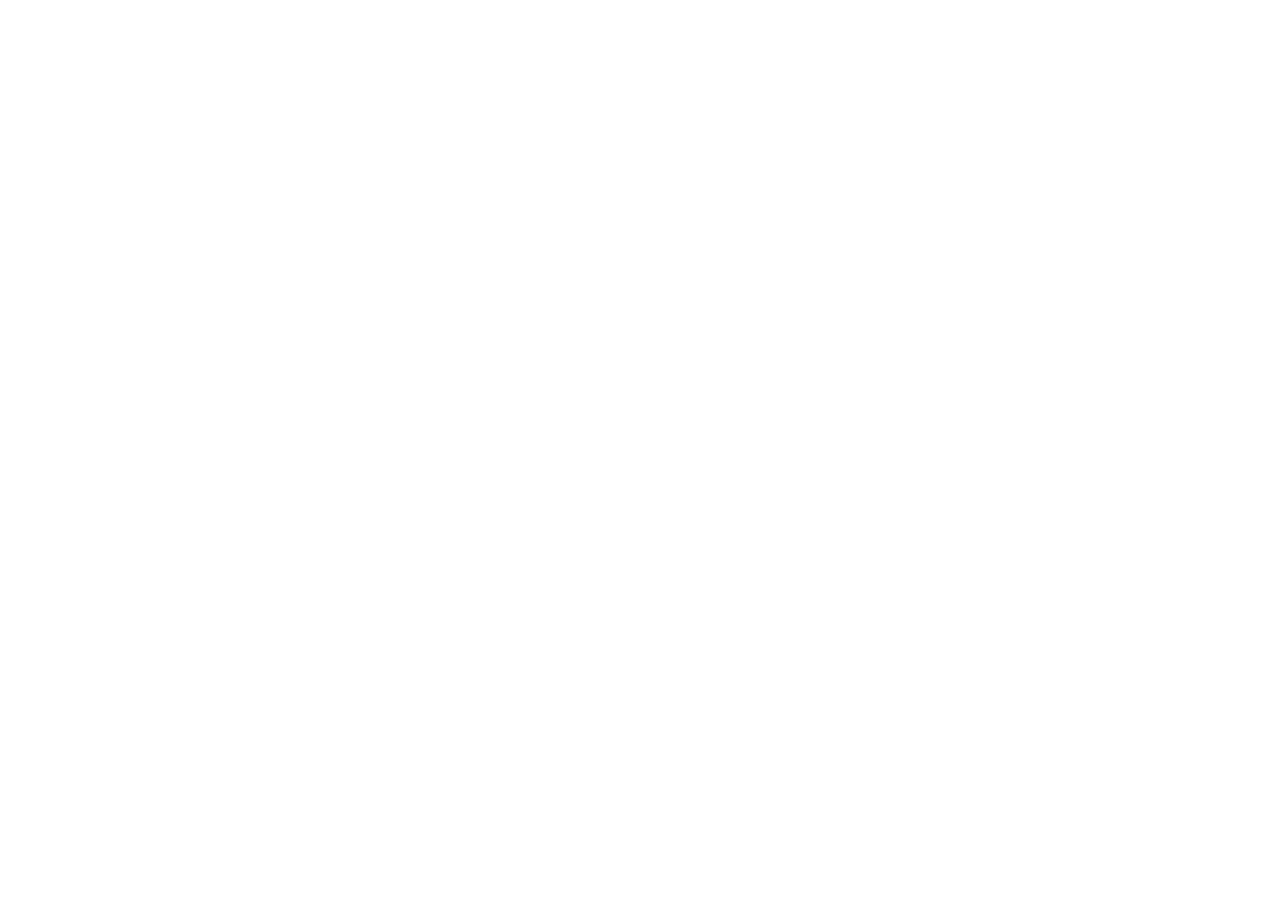
==== flexbox.html @ d1f5cb8c "ghdfshfdh" ====
<!DOCTYPE html>
<html lang="en">

<head>
    <meta charset="UTF-8">
    <title>Document</title>
    <link rel="stylesheet" href="style.css">
</head>

<body>
<div class="container">
    <div class="item"></div>
    <div class="item"></div>
    <div class="item"></div>
    <div class="item"></div>
    <div class="item"></div>
    <div class="item"></div>
    <div class="item"></div>
</div>
</body>

</html>
---- style.css ----
body{
    color: red;
}
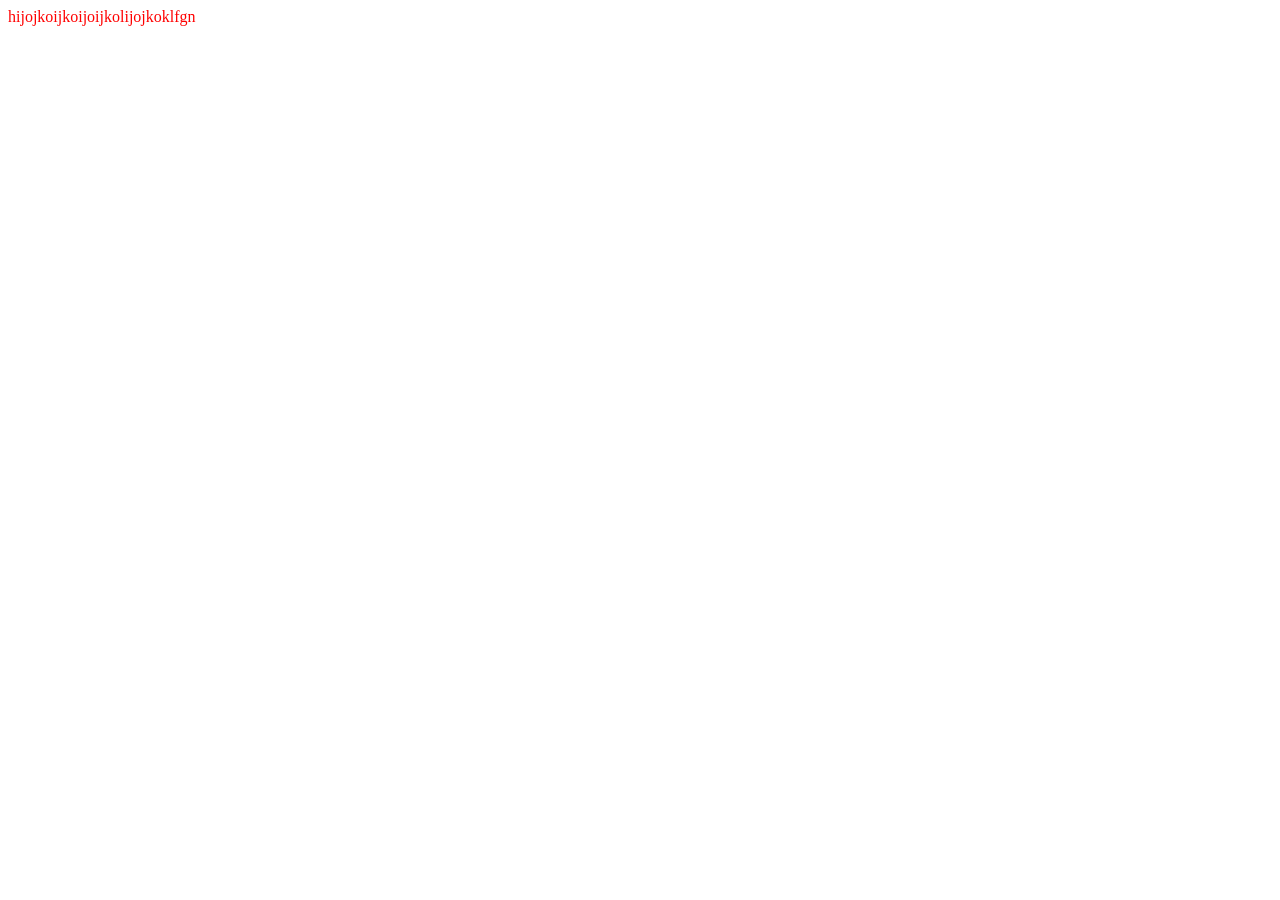
==== commit 92fa492e: "sdgg" ====
--- a/flexbox.html
+++ b/flexbox.html
@@ -6,7 +6,6 @@
     <title>Document</title>
     <link rel="stylesheet" href="style.css">
 </head>
-
 <body>
 <div class="container">
     <div class="item"></div>
@@ -18,5 +17,5 @@
     <div class="item"></div>
 </div>
 </body>
-
+hijojkoijkoijoijkolijojkoklfgn
 </html>
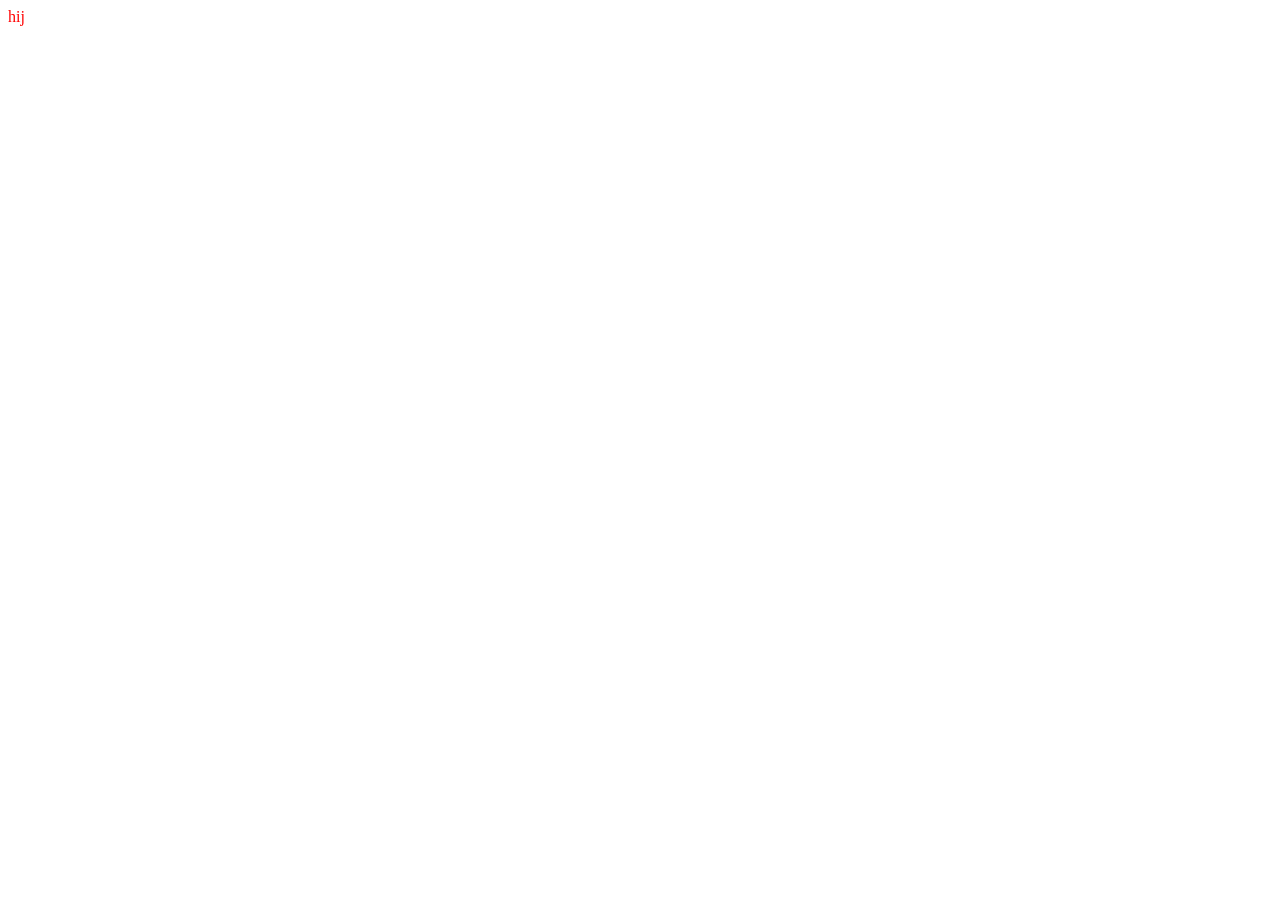
==== commit c3393209: "sdfdgf" ====
--- a/flexbox.html
+++ b/flexbox.html
@@ -17,5 +17,5 @@
     <div class="item"></div>
 </div>
 </body>
-hijojkoijkoijoijkolijojkoklfgn
+hij
 </html>
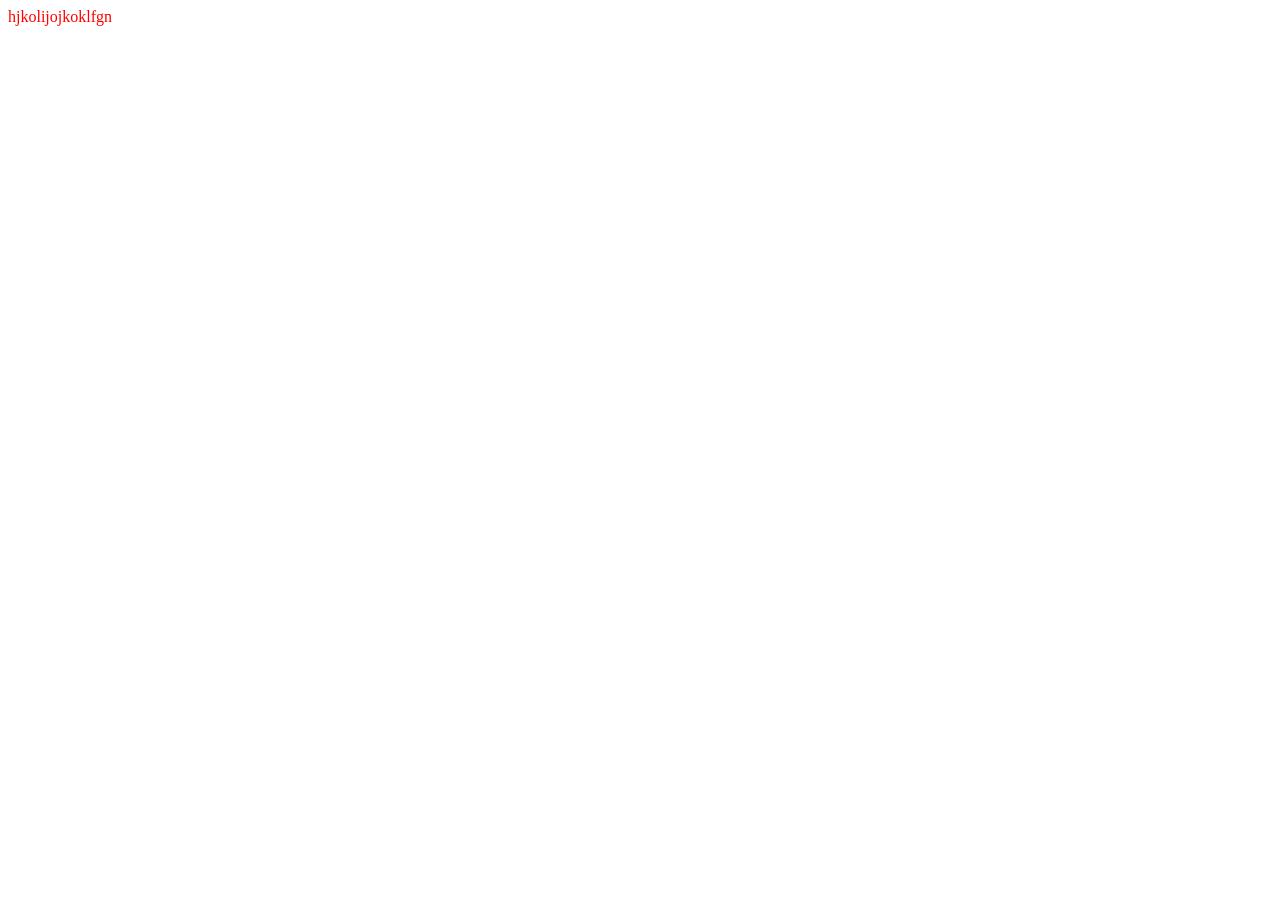
==== commit 518953c5: "gdfsgdfs" ====
--- a/flexbox.html
+++ b/flexbox.html
@@ -17,5 +17,5 @@
     <div class="item"></div>
 </div>
 </body>
-hij
+hjkolijojkoklfgn
 </html>
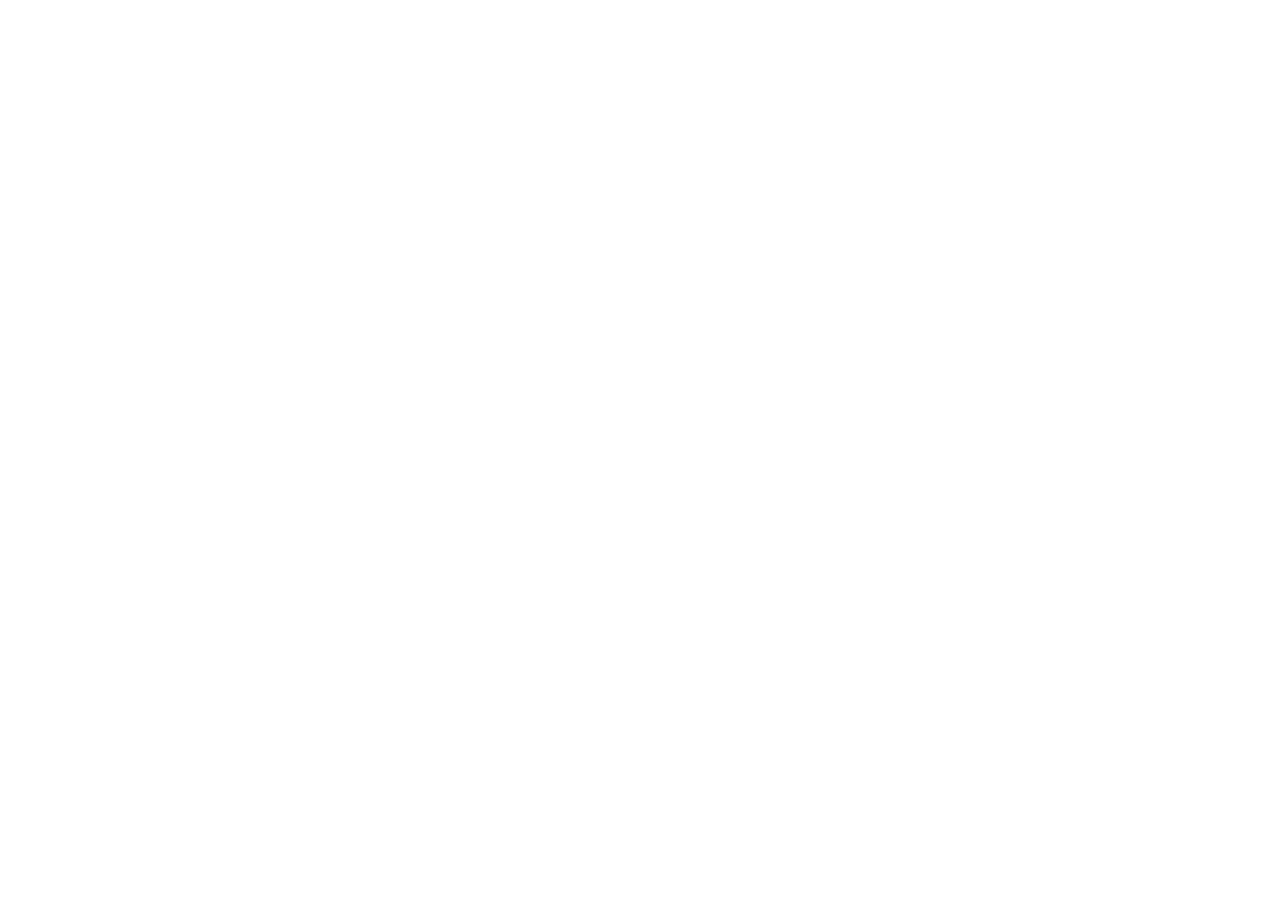
==== commit edd578f1: "what the" ====
--- a/flexbox.html
+++ b/flexbox.html
@@ -17,5 +17,5 @@
     <div class="item"></div>
 </div>
 </body>
-hjkolijojkoklfgn
+
 </html>
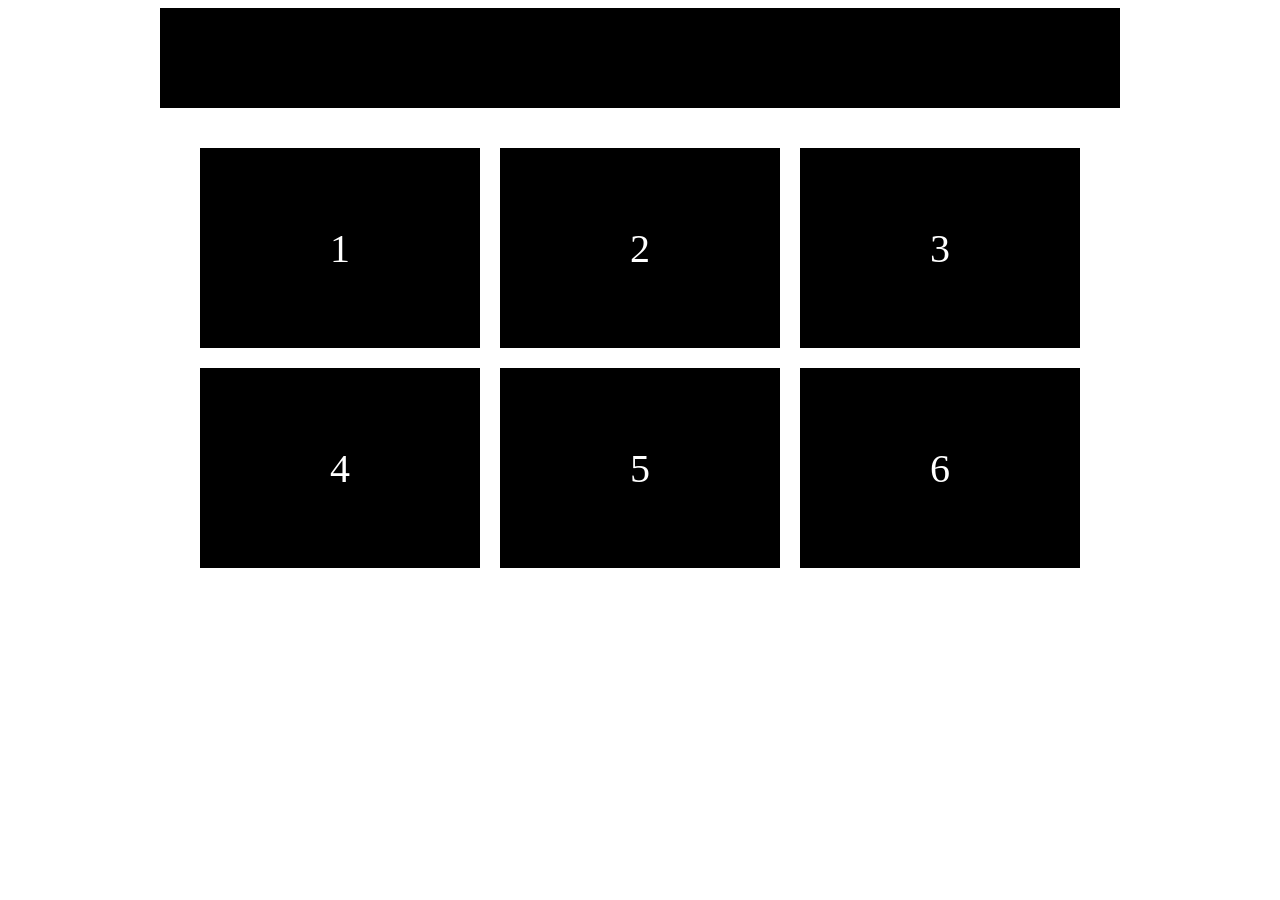
==== commit 1eed7a7b: "added some styles" ====
--- a/flexbox.html
+++ b/flexbox.html
@@ -7,14 +7,14 @@
     <link rel="stylesheet" href="style.css">
 </head>
 <body>
-<div class="container">
-    <div class="item"></div>
-    <div class="item"></div>
-    <div class="item"></div>
-    <div class="item"></div>
-    <div class="item"></div>
-    <div class="item"></div>
-    <div class="item"></div>
+<div class="top"></div>
+<div class="grid">
+    <div class="grid-item">1</div>
+    <div class="grid-item">2</div>
+    <div class="grid-item">3</div>
+    <div class="grid-item">4</div>
+    <div class="grid-item">5</div>
+    <div class="grid-item">6</div>
 </div>
 </body>
 
--- a/style.css
+++ b/style.css
@@ -1,3 +1,31 @@
-body{
-    color: red;
+.top{
+    background: black;
+    width: 100%;
+    max-width: 960px;
+    min-width: 460px;
+    min-height: 100px;
+    margin: 0 auto 40px;
+}
+
+.grid{
+    width: 100%;
+    max-width: 960px;
+    min-width: 460px;
+    margin: 0 auto;
+    padding: 0 30px;
+    display: flex;
+    flex-wrap: wrap;
+    box-sizing: border-box;
+}
+
+.grid-item{
+    background: black;
+    min-height: 200px;
+    font-size: 40px;
+    color: white;
+    margin: 0 10px 20px;
+    flex: 1 1 calc(33.33% - 20px);
+    display: flex;
+    justify-content: center;
+    align-items: center;
 }
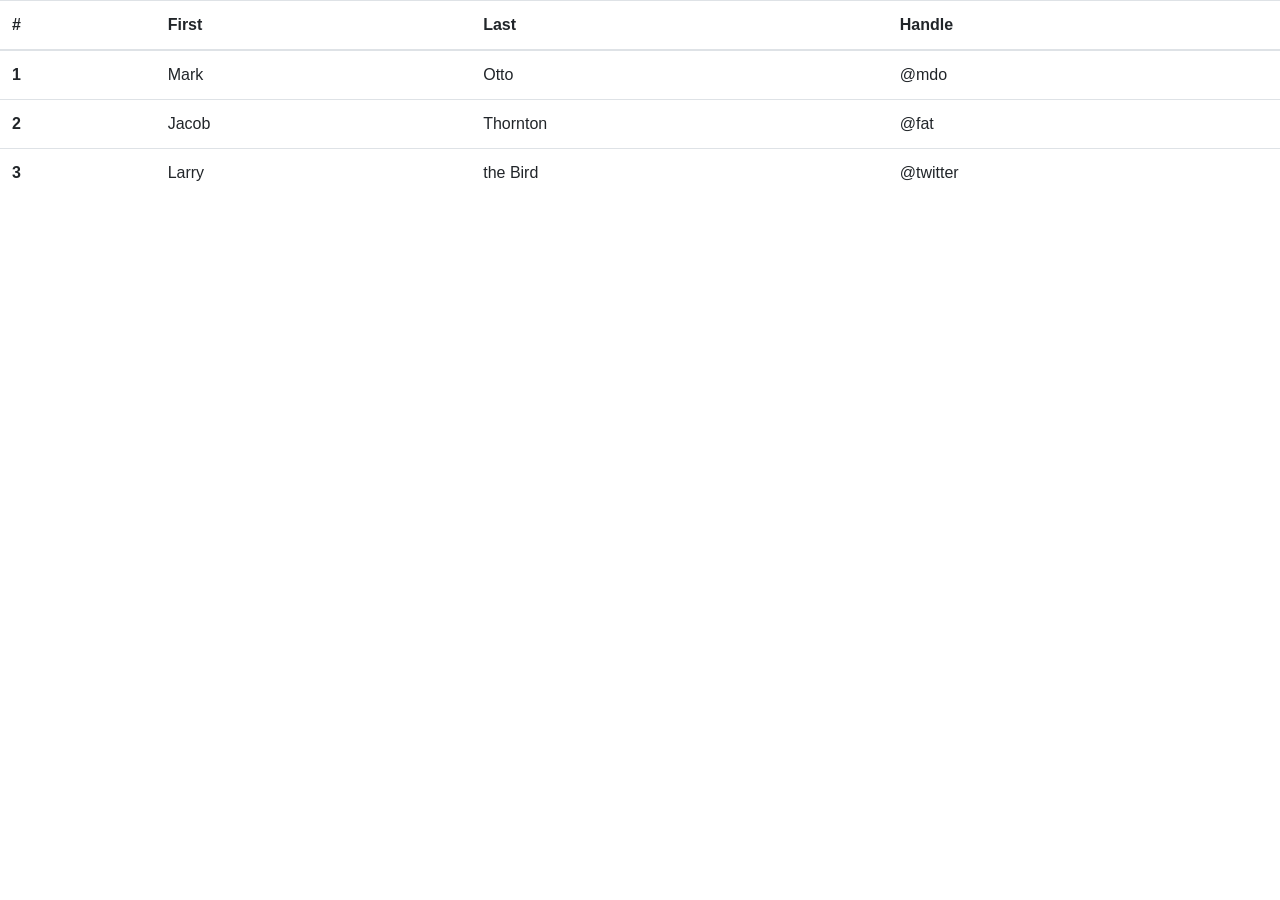
==== commit 260032a1: "table" ====
--- a/flexbox.html
+++ b/flexbox.html
@@ -1,21 +1,52 @@
-<!DOCTYPE html>
+<!doctype html>
 <html lang="en">
+  <head>
+    <!-- Required meta tags -->
+    <meta charset="utf-8">
+    <meta name="viewport" content="width=device-width, initial-scale=1, shrink-to-fit=no">
 
-<head>
-    <meta charset="UTF-8">
-    <title>Document</title>
-    <link rel="stylesheet" href="style.css">
-</head>
-<body>
-<div class="top"></div>
-<div class="grid">
-    <div class="grid-item">1</div>
-    <div class="grid-item">2</div>
-    <div class="grid-item">3</div>
-    <div class="grid-item">4</div>
-    <div class="grid-item">5</div>
-    <div class="grid-item">6</div>
-</div>
-</body>
+    <!-- Bootstrap CSS -->
+    <link rel="stylesheet" href="https://stackpath.bootstrapcdn.com/bootstrap/4.3.1/css/bootstrap.min.css" integrity="sha384-ggOyR0iXCbMQv3Xipma34MD+dH/1fQ784/j6cY/iJTQUOhcWr7x9JvoRxT2MZw1T" crossorigin="anonymous">
 
+    <title>Hello, world!</title>
+  </head>
+  <body>
+  
+    <table class="table">
+        <thead>
+          <tr>
+            <th scope="col">#</th>
+            <th scope="col">First</th>
+            <th scope="col">Last</th>
+            <th scope="col">Handle</th>
+          </tr>
+        </thead>
+        <tbody>
+          <tr>
+            <th scope="row">1</th>
+            <td>Mark</td>
+            <td>Otto</td>
+            <td>@mdo</td>
+          </tr>
+          <tr>
+            <th scope="row">2</th>
+            <td>Jacob</td>
+            <td>Thornton</td>
+            <td>@fat</td>
+          </tr>
+          <tr>
+            <th scope="row">3</th>
+            <td>Larry</td>
+            <td>the Bird</td>
+            <td>@twitter</td>
+          </tr>
+        </tbody>
+      </table>
+      </div>
+    <!-- Optional JavaScript -->
+    <!-- jQuery first, then Popper.js, then Bootstrap JS -->
+    <script src="https://code.jquery.com/jquery-3.3.1.slim.min.js" integrity="sha384-q8i/X+965DzO0rT7abK41JStQIAqVgRVzpbzo5smXKp4YfRvH+8abtTE1Pi6jizo" crossorigin="anonymous"></script>
+    <script src="https://cdnjs.cloudflare.com/ajax/libs/popper.js/1.14.7/umd/popper.min.js" integrity="sha384-UO2eT0CpHqdSJQ6hJty5KVphtPhzWj9WO1clHTMGa3JDZwrnQq4sF86dIHNDz0W1" crossorigin="anonymous"></script>
+    <script src="https://stackpath.bootstrapcdn.com/bootstrap/4.3.1/js/bootstrap.min.js" integrity="sha384-JjSmVgyd0p3pXB1rRibZUAYoIIy6OrQ6VrjIEaFf/nJGzIxFDsf4x0xIM+B07jRM" crossorigin="anonymous"></script>
+  </body>
 </html>
